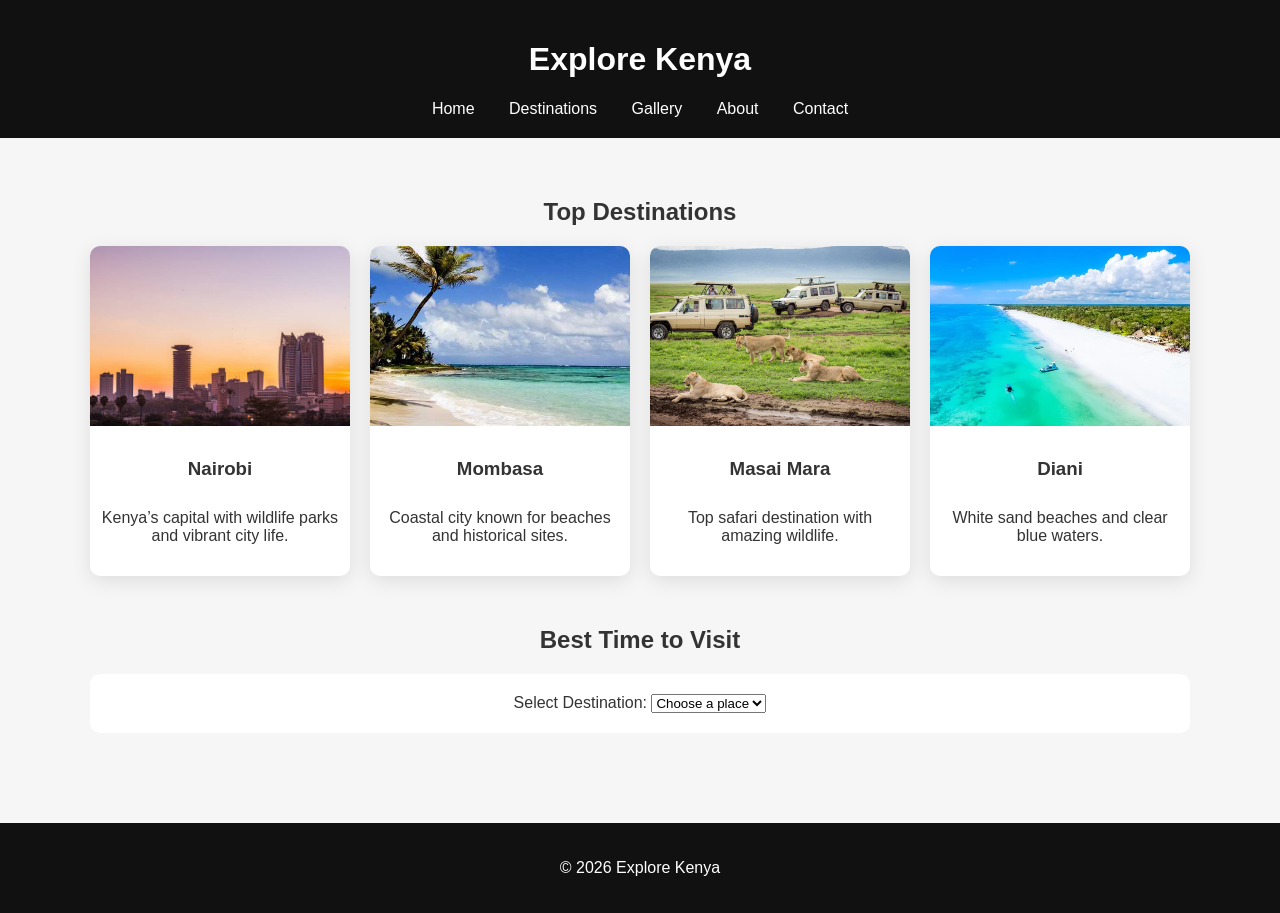
==== destinations.html @ 76bbd8ce "first commit" ====
<!DOCTYPE html>
<html>
<head>
<title>Destinations</title>
<link rel="stylesheet" href="style.css">
</head>

<body>

<header>
<h1>Explore Kenya</h1>
<nav>
<a href="index.html">Home</a>
<a href="destinations.html">Destinations</a>
<a href="gallery.html">Gallery</a>
<a href="about.html">About</a>
<a href="contact.html">Contact</a>
</nav>
</header>

<main>

<div class="section">
<h2>Top Destinations</h2>

<div class="card-container">

<div class="card">
<img src="images/nairobi.jpg" alt="Skyline view of Nairobi city">
<h3>Nairobi</h3>
<p>Kenya’s capital with wildlife parks and vibrant city life.</p>
</div>

<div class="card">
<img src="images/mombasa.jpg" alt="Mombasa beach coastline">
<h3>Mombasa</h3>
<p>Coastal city known for beaches and historical sites.</p>
</div>

<div class="card">
<img src="images/masaimara.jpg" alt="Wild animals in Masai Mara">
<h3>Masai Mara</h3>
<p>Top safari destination with amazing wildlife.</p>
</div>

<div class="card">
<img src="images/diani.jpg" alt="White sand beach in Diani">
<h3>Diani</h3>
<p>White sand beaches and clear blue waters.</p>
</div>

</div>
</div>

<div class="section">
<h2>Best Time to Visit</h2>

<form>
<label for="place">Select Destination:</label>
<select id="place" onchange="showTime()">
<option value="">Choose a place</option>
<option value="nairobi">Nairobi</option>
<option value="mombasa">Mombasa</option>
<option value="masaimara">Masai Mara</option>
<option value="diani">Diani</option>
</select>
</form>

<p id="result" style="margin-top:20px; font-weight:bold;"></p>

</div>

</main>

<footer>
<p>&copy; 2026 Explore Kenya</p>
</footer>

<script>
function showTime() {
    let place = document.getElementById("place").value;
    let result = document.getElementById("result");

    if (place === "nairobi") {
        result.innerHTML = "Best time to visit Nairobi is all year round.";
    } 
    else if (place === "mombasa") {
        result.innerHTML = "Best time to visit Mombasa is December to February.";
    } 
    else if (place === "masaimara") {
        result.innerHTML = "Best time to visit Masai Mara is July to October.";
    } 
    else if (place === "diani") {
        result.innerHTML = "Best time to visit Diani is December to March.";
    } 
    else {
        result.innerHTML = "";
    }
}
</script>

</body>
</html>
---- style.css ----
body {
    font-family: Arial, sans-serif;
    margin: 0;
    background-color: #f6f6f6;
    color: #333;
}

header {
    background: #111;
    color: white;
    text-align: center;
    padding: 20px;
}

nav a {
    color: white;
    margin: 0 15px;
    text-decoration: none;
}

nav a:hover {
    color: gold;
}

.hero {
    background: url("images/diani.jpg") center/cover;
    color: black;
    text-align: center;
    padding: 120px 20px;
}

.hero h1 {
    font-size: 45px;
}

.hero p {
    font-size: 18px;
}

main {
    padding: 40px;
    max-width: 1100px;
    margin: auto;
}

.section {
    margin-bottom: 50px;
    text-align: center;
}

.card-container {
    display: flex;
    flex-wrap: wrap;
    gap: 20px;
    justify-content: center;
}

/* DESTINATION CARDS */
.card {
    background: white;
    width: 260px;
    border-radius: 10px;
    overflow: hidden;
    box-shadow: 0 5px 20px rgba(0,0,0,0.1);
    transition: 0.3s;
}

.card:hover {
    transform: translateY(-5px);
}

.card img {
    width: 100%;
    height: 180px;
    object-fit: cover;
}

.card h3 {
    padding: 10px;
}

.card p {
    padding: 0 10px 15px;
}

/* SLIDESHOW */
.slideshow {
    position: relative;
    max-width: 700px;
    margin: auto;
}

.slide {
    display: none;
}

.slide img {
    width: 100%;
    border-radius: 10px;
}

.prev, .next {
    position: absolute;
    top: 50%;
    padding: 10px;
    color: white;
    background: rgba(0,0,0,0.5);
    cursor: pointer;
}

.prev { left: 0; }
.next { right: 0; }

/* FORM */
form {
    background: white;
    padding: 20px;
    border-radius: 10px;
}

input, textarea {
    width: 100%;
    padding: 10px;
    margin-bottom: 10px;
}

input[type="submit"] {
    background: #111;
    color: white;
    border: none;
}

/* VIDEO */
iframe {
    border-radius: 12px;
    margin-top: 20px;
    box-shadow: 0px 8px 20px rgba(0,0,0,0.2);
}

footer {
    background: #111;
    color: white;
    text-align: center;
    padding: 20px;
}
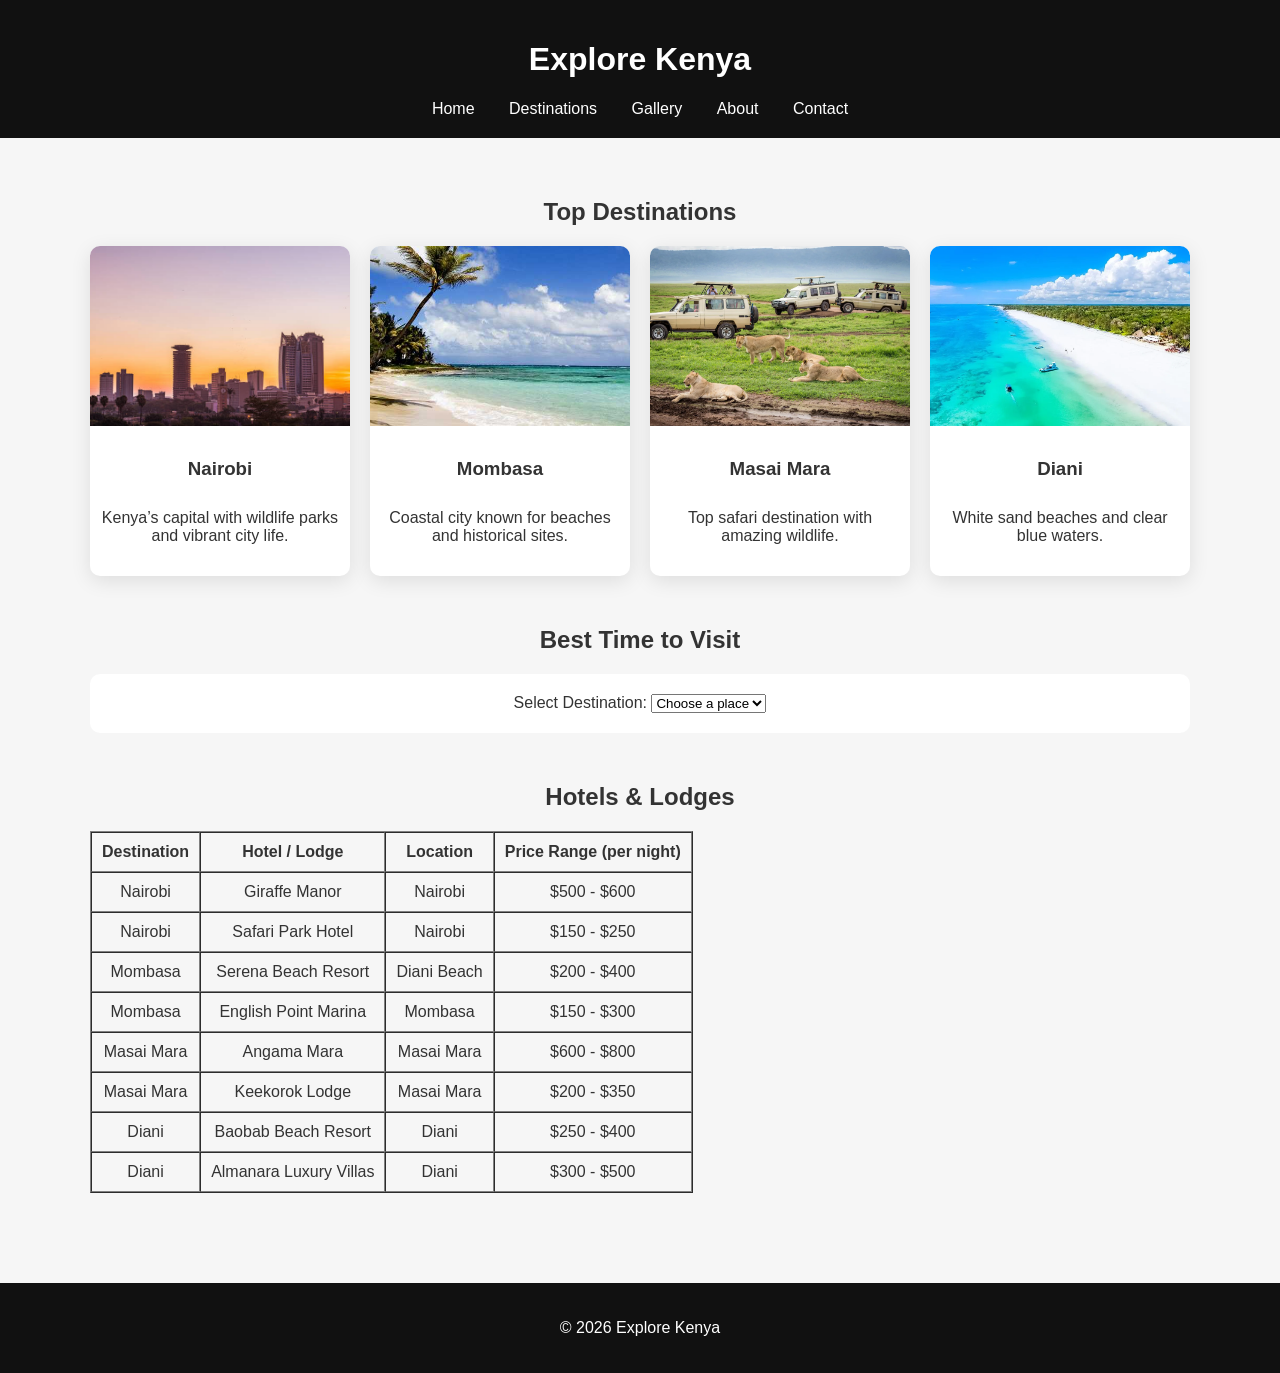
==== commit 77ac980f: "destinations updated" ====
--- a/destinations.html
+++ b/destinations.html
@@ -70,6 +70,72 @@
 
 </div>
 
+<div class="section">
+<h2>Hotels & Lodges</h2>
+
+<table border="1" cellpadding="10" cellspacing="0">
+<thead>
+<tr>
+<th>Destination</th>
+<th>Hotel / Lodge</th>
+<th>Location</th>
+<th>Price Range (per night)</th>
+</tr>
+</thead>
+<tbody>
+<tr>
+<td>Nairobi</td>
+<td>Giraffe Manor</td>
+<td>Nairobi</td>
+<td>$500 - $600</td>
+</tr>
+<tr>
+<td>Nairobi</td>
+<td>Safari Park Hotel</td>
+<td>Nairobi</td>
+<td>$150 - $250</td>
+</tr>
+<tr>
+<td>Mombasa</td>
+<td>Serena Beach Resort</td>
+<td>Diani Beach</td>
+<td>$200 - $400</td>
+</tr>
+<tr>
+<td>Mombasa</td>
+<td>English Point Marina</td>
+<td>Mombasa</td>
+<td>$150 - $300</td>
+</tr>
+<tr>
+<td>Masai Mara</td>
+<td>Angama Mara</td>
+<td>Masai Mara</td>
+<td>$600 - $800</td>
+</tr>
+<tr>
+<td>Masai Mara</td>
+<td>Keekorok Lodge</td>
+<td>Masai Mara</td>
+<td>$200 - $350</td>
+</tr>
+<tr>
+<td>Diani</td>
+<td>Baobab Beach Resort</td>
+<td>Diani</td>
+<td>$250 - $400</td>
+</tr>
+<tr>
+<td>Diani</td>
+<td>Almanara Luxury Villas</td>
+<td>Diani</td>
+<td>$300 - $500</td>
+</tr>
+</tbody>
+</table>
+
+</div>
+
 </main>
 
 <footer>
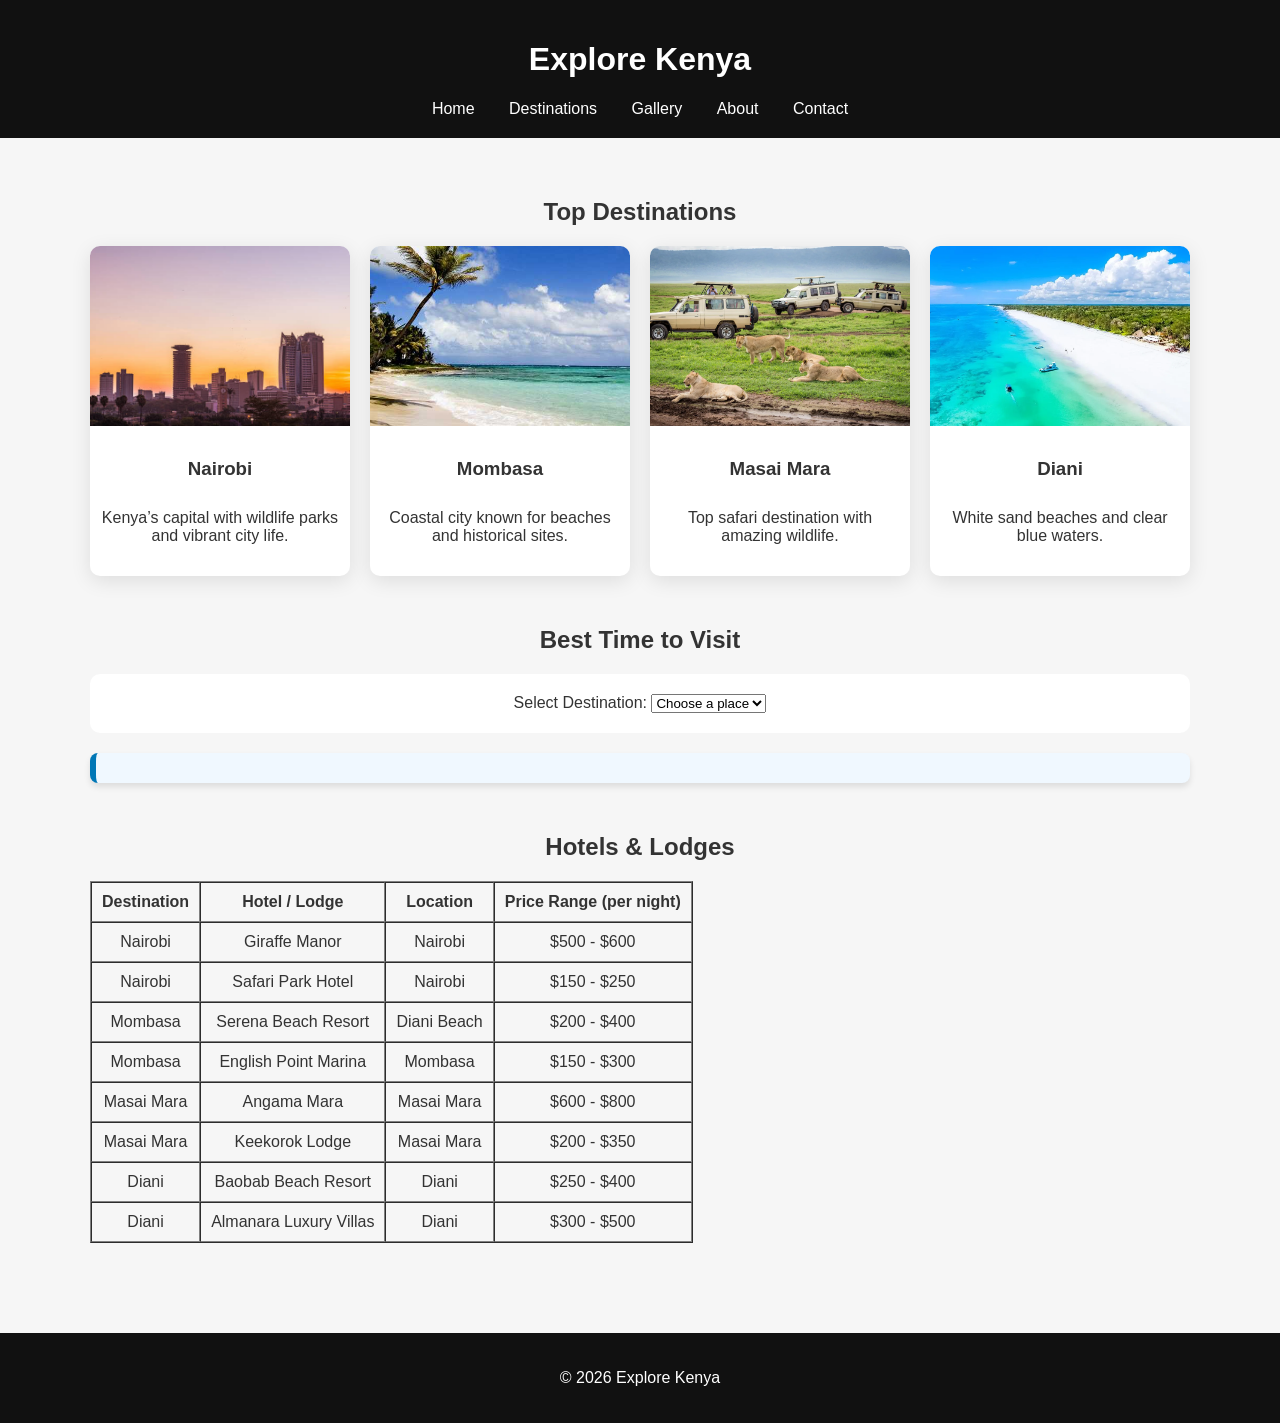
==== commit 904ed023: "destinations updated again" ====
--- a/destinations.html
+++ b/destinations.html
@@ -3,6 +3,33 @@
 <head>
 <title>Destinations</title>
 <link rel="stylesheet" href="style.css">
+
+<!-- Added internal CSS for Best Time to Visit -->
+<style>
+/* Style for the Best Time to Visit result box */
+#result {
+    margin-top: 20px;
+    font-weight: bold;
+    padding: 15px 20px;
+    background: #f0f8ff;               /* light blue background */
+    border-left: 6px solid #0077b6;    /* colored accent bar */
+    border-radius: 8px;
+    box-shadow: 0 4px 6px rgba(0,0,0,0.1);
+    font-size: 1.1em;
+    color: #023e8a;                    /* dark blue text */
+    transition: all 0.3s ease;
+}
+
+/* Optional: animate background when it changes */
+#result.show {
+    animation: fadeIn 0.5s ease-in-out;
+}
+
+@keyframes fadeIn {
+    from { opacity: 0; transform: translateY(-5px); }
+    to { opacity: 1; transform: translateY(0); }
+}
+</style>
 </head>
 
 <body>
@@ -66,7 +93,7 @@
 </select>
 </form>
 
-<p id="result" style="margin-top:20px; font-weight:bold;"></p>
+<p id="result"></p>
 
 </div>
 
@@ -162,6 +189,11 @@
     else {
         result.innerHTML = "";
     }
+
+    // Add animation class for visual effect
+    result.classList.remove("show");   // reset
+    void result.offsetWidth;            // trigger reflow
+    result.classList.add("show");
 }
 </script>
 
